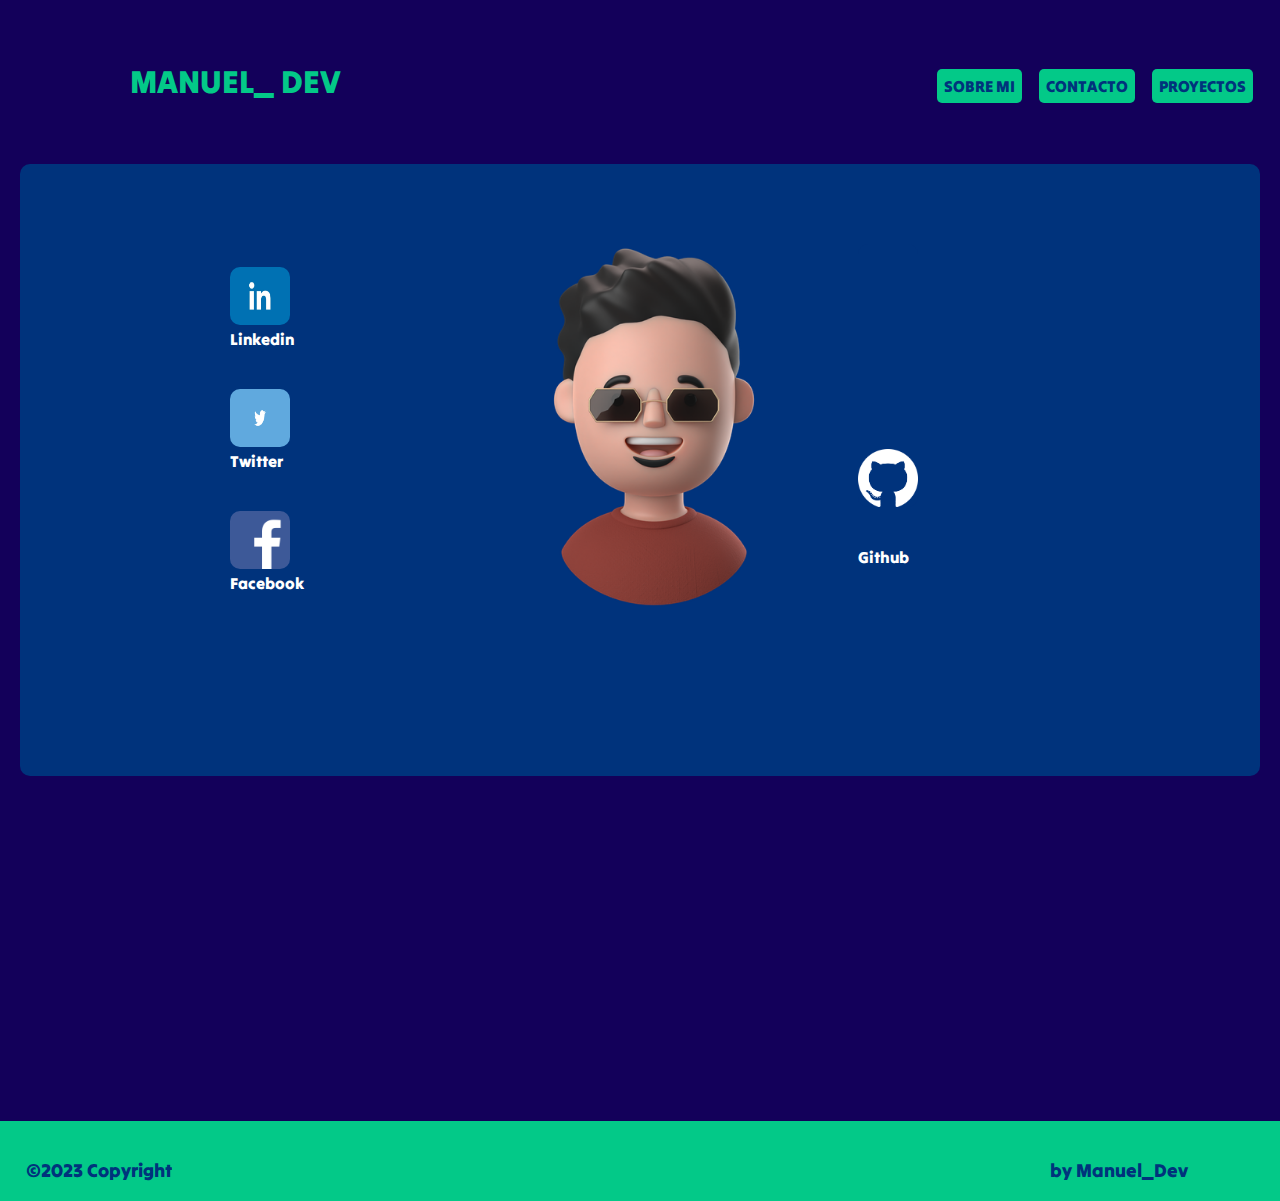
==== contacto.html @ 0cf20090 "proyecto1_v2 css, html and assets" ====
<!DOCTYPE html>
<html lang="en">

<head>
    <meta charset="UTF-8">
    <meta http-equiv="X-UA-Compatible" content="IE=edge">
    <meta name="viewport" content="width=device-width, initial-scale=1.0">
    <link rel="stylesheet" href="./css/main.css">
    <link rel="shortcut icon" href="#" type="image/x-icon"> <!-- logo-page -->
    <title>ManuelDev</title>
</head>

<body>
    <header>
        <h1 class="titulo">MANUEL_ DEV</h1>
        <nav>         
            <ul>
                <li><a href="./index.html">SOBRE MI</a> </li>
                <li><a href="./contacto.html">CONTACTO</a></li>
                <li><a href="./proyectos.html">PROYECTOS</a></li>
            </ul>
        </nav>
    </header>
    <main>
        <section class="card-conainer-1-2">
            <div class="buttons-i">
                <!-- btn-linkedin -->
                <div type="button" id="btns-c">

                    <img id="img-ldn" src="./assets/img/linkdin.jpg" alt="linkedin boton">
                    <a target="_blank" href="https://www.linkedin.com/in/juanmanuel-ts">Linkedin</a>
                </div>
                <!-- btn-twitter -->
                <div type="button" id="btns-c">
                    <img id="img-twi" src="/assets/img/twitter-logo.jpg" alt="twitter boton">
                    <a target="_blank" href="#">Twitter</a>
                </div>
                <!-- btn-fb -->
                <div type="button" id="btns-c">
                    <img id="img-fb" src="/assets/img/Facebook-Logo.jpg" alt="facebook boton">
                    <a target="_blank" href="#">Facebook</a>
                </div>

            </div>

            <div class="avatar">
                <img id="img-avatar" src="/assets/img/avatar.png" alt="avatar">
            </div>

            <div class="buttons-d">
                <!-- btn-github -->
                <div type="button" id="btn-git">

                    <img id="img-git" src="./assets/img/githublogow.png" alt="linkedin boton">
                    <a target="_blank" href="https://github.com/jmanueltorress">Github</a>
                </div>
                
            </div>







        </section>
    </main>
    <footer>
        
        <h3 id="txt-final">©2023 Copyright</h3>
    
    
        <h3 id="txt-final-2">by Manuel_Dev</h3>
    
</footer>
</body>

</html>
---- css/main.css ----
@import url('https://fonts.googleapis.com/css2?family=Allerta+Stencil&family=Anton&family=Nunito:wght@200;1000&family=Tilt+Warp&display=swap');

:root {
    --principal: #13005A;
    --secundario: #03C988;
    --terciario: #00337C;
    --txtBlanco: #fff;
    --txtAzul: #00337C;
    --txtSpan: #03C988;

    --fontPrincipal: 'Tilt Warp', cursive;
    --fontSecundario: 'Nunito', sans-serif;
}

* {
    font-family: var(--fontPrincipal);
    background-color: var(--principal);
}

body {
    width: 100%;
    margin: 0;
}

footer {
    position: relative;
    margin-top: 345px;
    width: 98%;
    height: 5em;
    background-color: var(--secundario);
    display: flex;
    flex-direction: row;
    padding-left: 2%;
    
}
.card-conainer-1{
    margin: 20px;
    padding: 20px 10px 100px 30px;
    background-color: var(--terciario);
    border-radius: 10px;
    display: flex;
    flex-direction: column;
}
#txt-final {
    justify-content: space-between;
    align-content: center;
    text-align: left;
    margin-top: 10px;
    padding-top: 10px;
    padding-bottom: 2px;
    margin-bottom: 0;
    color: var(--txtAzul);
    text-align: center;
    background-color: var(--secundario);
    
}
#txt-final-2{
    justify-content: space-between;
    align-content: center;
    text-align: right;
    margin-top: 10px;
    padding-top: 10px;
    padding-left: 70%;
    padding-bottom: 2px;
    margin-bottom: 0;
    color: var(--txtAzul);
    text-align: center;
    background-color: var(--secundario);
    
}

/* estilos index */
header {
    margin-top: 20px;
    margin-left: 30px;
    display: flex;
    justify-content: space-between;
    
}

.titulo {
    color: var(--secundario);
    padding: 20px;
    padding-left: 100px;
    position: relative;
    text-align: left;
}

nav {
    margin-top: 20px;
    padding: 20px;
    padding-left: 100px;
    position: relative;
    text-decoration: none;



}

ul li {
    padding: 3px;
    margin: 4px;
    list-style: none;
    box-sizing: border-box;
    display: inline;

}


li a {
    text-decoration: none;
    background-color: var(--secundario);
    border-radius: 5px;
    padding: 7px;
    color: var(--txtAzul);


}
li a:hover {
    text-decoration: none;
    background-color:var(--terciario);
    color: var(--secundario);
    border-radius: 5px;
    padding: 10px;
    transition: 0.4s;


}


.card-about {
    margin: 20px;
    padding: 20px 10px 100px 30px;
    background-color: var(--terciario);
    border-radius: 10px;
    display: flex;
    flex-direction: column;
}

.subtitulo {
    background-color: var(--terciario);

    color: var(--secundario);
    font-weight: 100;
    text-align: right;
    justify-content: space-between;
    display: inline-block;
    margin-bottom: 20px;
    margin-right: 100px;
    border: 10px;
    padding-right: 120px;


}

.section-card {
    display: flex;
    background-color: var(--terciario);
    padding-left: 90px;
    margin: 10px;
    padding-right: 5px;
    border: 1px;
    width: 873px;
    height: 228px;

}

#descript {
    text-align: justify;
    background-color: var(--terciario);
    color: var(--txtBlanco);
    font-size: 17pt;
    display: inline;
  
}

#descript span {
    background-color: var(--terciario);
    font-size: 18pt;
    color: var(--txtSpan);
    white-space: nowrap;
    border-right: 4px solid;
    display: block;
    width: 31ch;

    animation: typing 2.2s steps(31), blink .5s infinite step-end alternate;
    overflow: hidden;
}
@keyframes typing {
    from {
        width: 0;
    }

}

@keyframes blink {
    50% {
        border-color: transparent;
    }

}

#img-perfil {

    border-radius: 50%;
    height: 200px;


}

#cont-img-perfil {
    background-color: var(--terciario);
    display: inline;
    padding-right: 10%;
}
#link-cv{
    display: flex;
    background-color:#68a5fa;
    border-radius: 4px;
    margin-top:2%;
    width: 30%;
    height: 30px;
    justify-content: center;
    align-items: center;
    align-content: center;
}

#link-cv a{
    display: flex;
    background-color:#68a5fa;
    border-radius: 4px;
    color: var(--principal);
    font-size: 20px;
    text-decoration: none;
}

#link-cv a:hover{
    display: flex;
    background-color:#68a5fa;
    border-radius: 4px;
    width: 40%;
    height: 20px;
    justify-content: center;
    align-items: center;
    align-content: center;
    text-decoration: underline;
    
}

/* estilos contacto */
#img-ldn,
#img-twi,
#img-fb {
    width: 60px;
    height: 58px;
    border-radius: 10px;
}
.buttons-i a{
    background-color: var(--terciario);
    color: var(--txtBlanco);
    text-decoration: none;
    display: block;
}
.buttons-i a:hover{
    color: var(--secundario);
    text-decoration: none;
    display: block;
}
.buttons-i,#btns-c {
    border: none;
    background-color: var(--terciario);
    flex-direction: column;
    justify-content: space-around;
    width: 250px;
    align-content: center;
    margin-top: 20px;
    margin-left: 80px;
    margin-right: 10px;
    margin-bottom: 20px;
    padding: 10px;
}
.card-conainer-1-2{
    margin: 20px;
    padding: 20px 10px 100px 30px;
    background-color: var(--terciario);
    border-radius: 10px;
    display: flex;
}

#img-git{
    width: 60px;
    height: 58px;
    border-radius: 10px;
    background-color: var(--terciario);
    margin: 40px;
    padding-top: 205px;
}
#btn-git{
    width: 250px;
    display: inline-flex;
    flex-direction: column;
    align-content: center;
    justify-content: centers;
    background-color: var(--terciario);
    

}
.buttons-d{
    background-color: var(--terciario);
    margin: 20px 20px 20px 20px;
}
.buttons-d a{
    background-color: var(--terciario);
    color: var(--txtBlanco);
    text-decoration: none;
    display: inline;
    margin:0;
    padding-left: 40px;
}
.buttons-d a:hover{
    color: var(--secundario);
    text-decoration: none;
    display: block;
}
.avatar{
    justify-content:center;
    align-content: center;
    display:inline;
    margin: 20px;
    padding: 2%;
    width: 300px;
    background-color: var(--terciario);
}
#img-avatar{
    width: 400px;
    background-color: var(--terciario);
    padding: 0px;
}

/*Estilos proyectos*/
.wrapper{
    padding-top: 25px;
	padding-left: 5%;
	padding-right: 2%;
	padding-bottom: 1%;
	align-items: center;
	align-content: center;
	justify-content: space-between;
	display: grid;
	grid-template-columns: repeat(3, 1fr);
	grid-gap: 10px;
	border-radius: 10px;
	background-color: #08024d95;
	margin: 40px;
	width: 87%;
}
.card{
    align-content: center;
	justify-content: center;
	transition: box-shadow .3s;
	margin: 30px;
	border-radius: 10px;
	border: 1px solid rgb(255, 255, 255);
	padding: 0;
	box-shadow: 0 0 11px rgba(33, 33, 33, .2);
	transform: perspective(500px) rotateY(0deg);
	width: 300px;
	height: 230px;
}

.card img {
	display: flex;
	width: 300px;
	height: 230px;
	border-radius: 10px;
}
.subt-proy{
    color:var(--txtBlanco);
    margin: 10px;
    padding-left: 35px;
    display: flex;
}
#desc-card{
    color: var(--txtAzul);
    font-size: 11pt;
    text-align: right;
    background-color: #fff;
    border-radius: 5px;
    margin-top: 3.5px;
    margin-bottom: 10px;
    padding: 5px;
    width: auto;
}
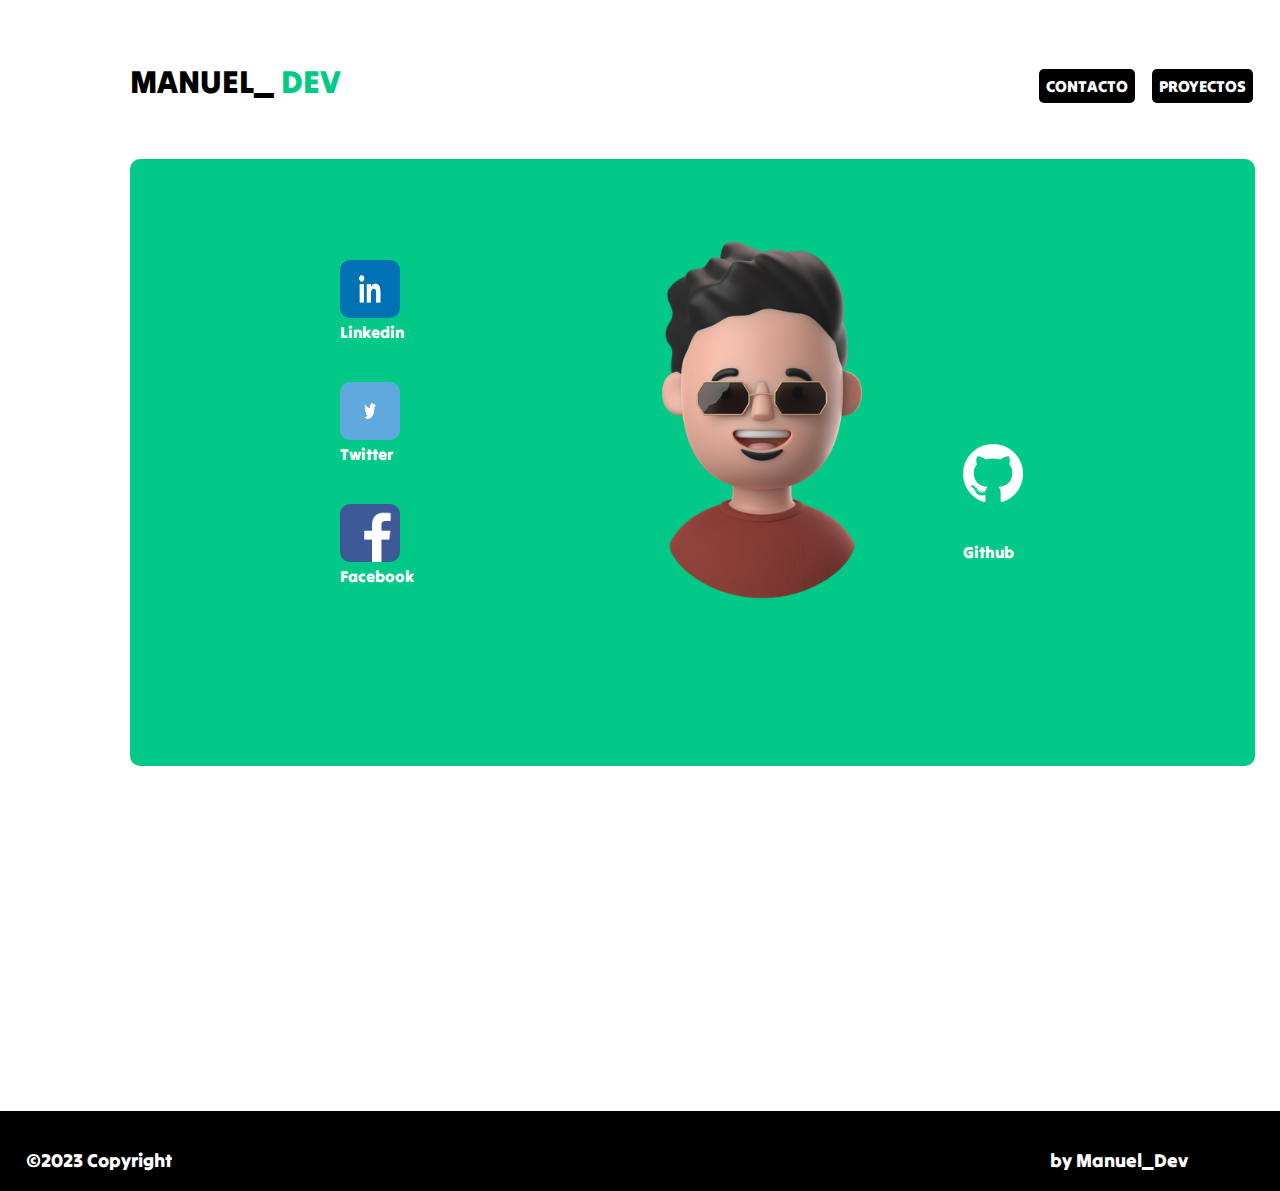
==== commit 57c9fe2a: "cambios en estilos de diseño" ====
--- a/contacto.html
+++ b/contacto.html
@@ -1,5 +1,5 @@
 <!DOCTYPE html>
-<html lang="en">
+<html lang="es">
 
 <head>
     <meta charset="UTF-8">
@@ -11,14 +11,16 @@
 </head>
 
 <body>
+    
     <header>
-        <h1 class="titulo">MANUEL_ DEV</h1>
-        <nav>         
-            <ul>
-                <li><a href="./index.html">SOBRE MI</a> </li>
-                <li><a href="./contacto.html">CONTACTO</a></li>
-                <li><a href="./proyectos.html">PROYECTOS</a></li>
-            </ul>
+        <h1  class="titulo"><a href="./index.html">MANUEL_ <span>DEV</span></a></h1>
+        <nav>        
+                <ul>
+                    <!-- <li><a href="./index.html">SOBRE MI</a> </li> -->
+                    <li><a href="./contacto.html">CONTACTO</a></li>
+                    <li><a href="./proyectos.html">PROYECTOS</a></li>
+                </ul>
+
         </nav>
     </header>
     <main>
@@ -32,19 +34,19 @@
                 </div>
                 <!-- btn-twitter -->
                 <div type="button" id="btns-c">
-                    <img id="img-twi" src="/assets/img/twitter-logo.jpg" alt="twitter boton">
+                    <img id="img-twi" src="./assets/img/twitter-logo.jpg" alt="twitter boton">
                     <a target="_blank" href="#">Twitter</a>
                 </div>
                 <!-- btn-fb -->
                 <div type="button" id="btns-c">
-                    <img id="img-fb" src="/assets/img/Facebook-Logo.jpg" alt="facebook boton">
+                    <img id="img-fb" src="./assets/img/Facebook-Logo.jpg" alt="facebook boton">
                     <a target="_blank" href="#">Facebook</a>
                 </div>
 
             </div>
 
             <div class="avatar">
-                <img id="img-avatar" src="/assets/img/avatar.png" alt="avatar">
+                <img id="img-avatar" src="./assets/img/avatar.png" alt="avatar">
             </div>
 
             <div class="buttons-d">
--- a/css/main.css
+++ b/css/main.css
@@ -1,12 +1,12 @@
 @import url('https://fonts.googleapis.com/css2?family=Allerta+Stencil&family=Anton&family=Nunito:wght@200;1000&family=Tilt+Warp&display=swap');
 
 :root {
-    --principal: #13005A;
-    --secundario: #03C988;
-    --terciario: #00337C;
+    --principal: #ffffff;
+    --secundario: #000000;
+    --terciario: #03C988;
     --txtBlanco: #fff;
-    --txtAzul: #00337C;
-    --txtSpan: #03C988;
+    --txtAzul: #fff;
+    --txtSpan: #fff;
 
     --fontPrincipal: 'Tilt Warp', cursive;
     --fontSecundario: 'Nunito', sans-serif;
@@ -34,7 +34,8 @@
     
 }
 .card-conainer-1{
-    margin: 20px;
+    margin: 15px 25px 15px 130px;
+    
     padding: 20px 10px 100px 30px;
     background-color: var(--terciario);
     border-radius: 10px;
@@ -84,6 +85,15 @@
     padding-left: 100px;
     position: relative;
     text-align: left;
+    
+}
+.titulo a{
+    color: var(--secundario);
+    text-decoration: none;
+}
+.titulo span{
+    color: var(--terciario);
+    
 }
 
 nav {
@@ -152,6 +162,25 @@
 
 
 }
+.slider {
+    width: 100%;
+    overflow: hidden;
+    background-color: var(--terciario);
+  }
+  
+  .slider-container {
+    display: flex;
+    transition: transform 1.5s ease;
+    background-color: var(--terciario);
+  }
+  
+  
+  .slider-item {
+  
+    flex: 50%; /* Ajusta el ancho de las imágenes según tus necesidades */
+    padding: 20px;
+    margin: 35px;
+  }
 
 .section-card {
     display: flex;
@@ -246,6 +275,31 @@
     text-decoration: underline;
     
 }
+.tabl-skills{
+	display: flex;
+	align-content: center;
+	align-items: center;
+	justify-content: space-between;
+	margin: 5px;
+	padding: 2%;
+    background-color:#03c9876b;
+
+}
+.img-tbl{
+    background-color: var(--secundario);
+	width: 30px;
+	border-radius: 50%;
+	display: inline-flex;
+	align-items: center;
+	justify-content: center;
+}  
+.sub-titl-B {
+	
+	font-size: 25px;
+	color:var(--secundario);
+	text-align: center;
+
+} 
 
 /* estilos contacto */
 #img-ldn,
@@ -280,7 +334,8 @@
     padding: 10px;
 }
 .card-conainer-1-2{
-    margin: 20px;
+    margin: 15px 25px 15px 130px;
+    
     padding: 20px 10px 100px 30px;
     background-color: var(--terciario);
     border-radius: 10px;
@@ -350,7 +405,7 @@
 	grid-template-columns: repeat(3, 1fr);
 	grid-gap: 10px;
 	border-radius: 10px;
-	background-color: #08024d95;
+	background-color: var(--terciario);
 	margin: 40px;
 	width: 87%;
 }
@@ -375,7 +430,7 @@
 	border-radius: 10px;
 }
 .subt-proy{
-    color:var(--txtBlanco);
+    color:var(--secundario);
     margin: 10px;
     padding-left: 35px;
     display: flex;
@@ -384,7 +439,7 @@
     color: var(--txtAzul);
     font-size: 11pt;
     text-align: right;
-    background-color: #fff;
+    background-color: var(--secundario);
     border-radius: 5px;
     margin-top: 3.5px;
     margin-bottom: 10px;
